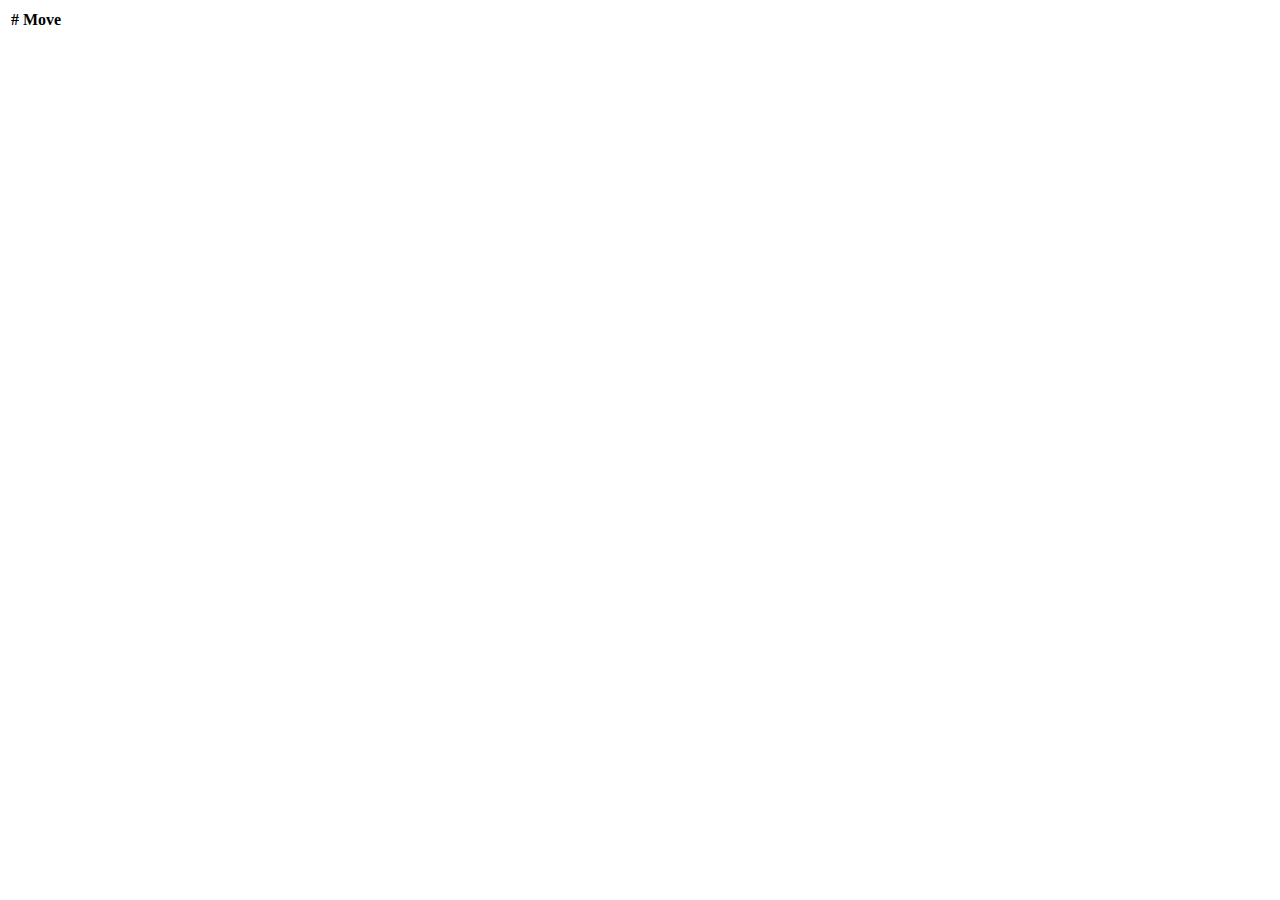
==== pokemon.html @ b39f0ddc "finishing js" ====
<!DOCTYPE html>
<html lang="en">
  <head>
    <meta charset="UTF-8" />
    <meta name="viewport" content="width=device-width, initial-scale=1.0" />
    <title>POKEMON</title>
  </head>
  <body onload="selectedPokemon()">
    <div id="content" class="content">
      <div class="content--normal">
        <div class="content--front">
          <div id="content--front__male" class="content--front__male"></div>
          <div id="content--front__female" class="content--front__female"></div>
        </div>
        <div class="content--back">
          <div id="content--back__male" class="content--back__male"></div>
          <div id="content--back__female" class="content--back__female"></div>
        </div>
        <div id="content--info"></div>
      </div>
      <div class="content--shiny">
        <div id="content--front__shiny">
          <div id="content--front__mshiny"></div>
          <div id="content--front__fshiny"></div>
        </div>
        <div id="content--back__shiny">
          <div id="content--back__mshiny"></div>
          <div id="content--back__fshiny"></div>
        </div>
      </div>
      <div id="content--general"></div>
      <div class="content--table">
        <table>

          <thead>
            <tr>
              <th> # </th>
              <th> Move </th>
            </tr>
          </thead>
      
          <tbody id="_tbody">
      
          </tbody>
        </table>
      </div>
    </div>
    <script src="./scripts/libraries/axios.min.js"></script>
    <script src="./scripts/pokemonFullData.js"></script>
    <script src="./scripts/fullDataDisplay.js"></script>
    <script src="./scripts/selectedPokemon.js"></script>
  </body>
</html>
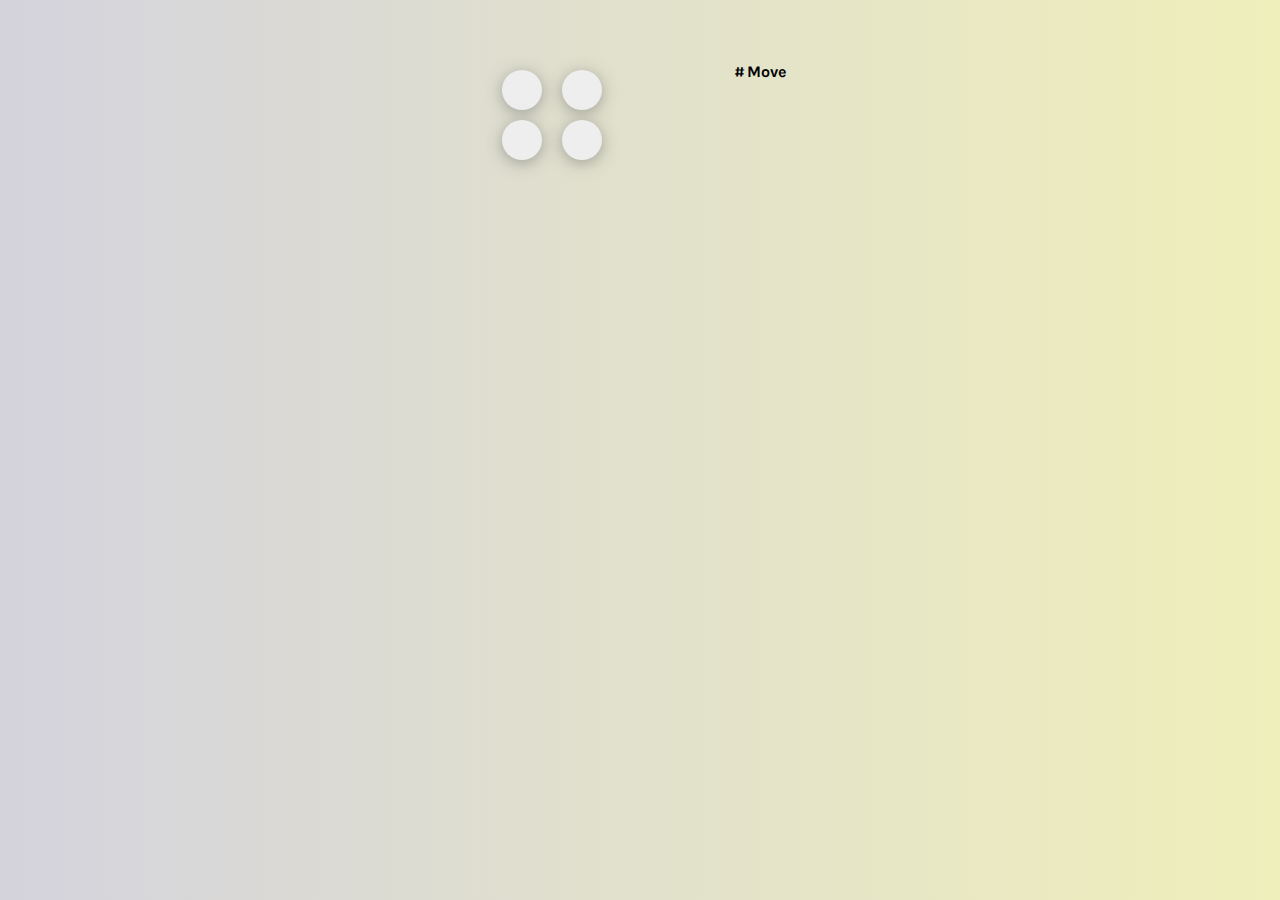
==== commit 7d769e47: "all done" ====
--- a/pokemon.html
+++ b/pokemon.html
@@ -3,6 +3,8 @@
   <head>
     <meta charset="UTF-8" />
     <meta name="viewport" content="width=device-width, initial-scale=1.0" />
+    <link href="https://fonts.googleapis.com/css2?family=Karla:wght@700&display=swap" rel="stylesheet">
+    <link rel="stylesheet" href="./assets/styles/pokemon.css">
     <title>POKEMON</title>
   </head>
   <body onload="selectedPokemon()">
--- a/assets/styles/pokemon.css
+++ b/assets/styles/pokemon.css
@@ -0,0 +1,33 @@
+* {
+  margin: 0px;
+  padding: 0px;
+  font-family: 'Karla', sans-serif;
+}
+body {
+  background: #EFEFBB;
+	background: -webkit-linear-gradient(to right, #D4D3DD, #EFEFBB);
+	background: linear-gradient(to right, #D4D3DD, #EFEFBB);
+
+	display: flex;
+	flex-direction: column;
+	align-items: center;
+	justify-content: center;
+}
+.content {
+  display:flex;
+  margin: 40px;
+  padding: 20px
+}
+
+.content--front, .content--back, #content--front__shiny, #content--back__shiny{
+  background-color:  #eee;
+  border-radius: 20px;
+  box-shadow: 0px 3px 15px rgba(100, 100, 100, 0.5);
+  margin: 10px;
+  padding: 20px;
+  text-align: center;
+}
+
+#content--general{
+  margin: 60px
+}